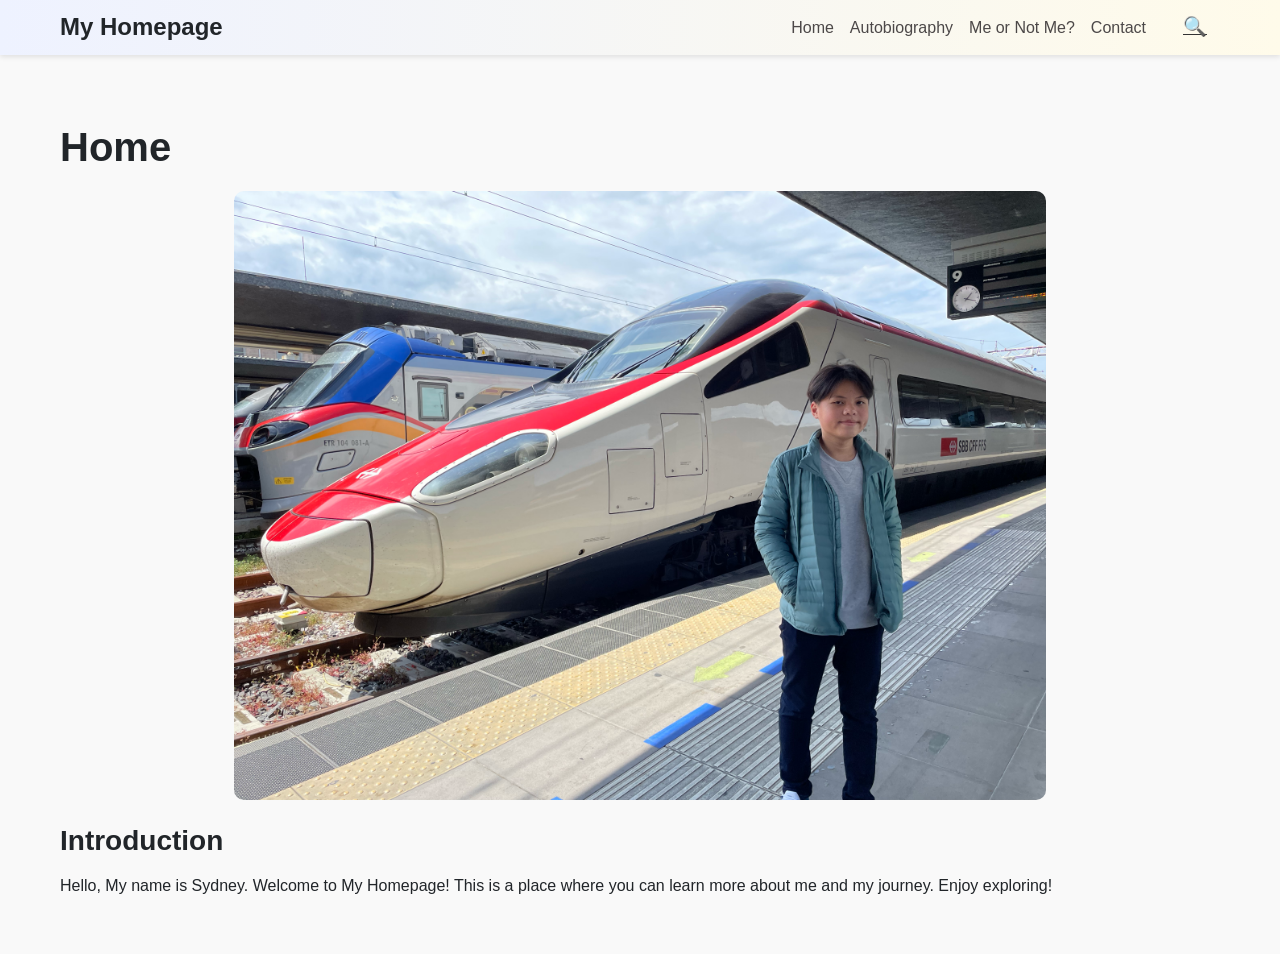
==== index.html @ 328761e8 "Current homepage, Nothing has changed" ====
<!DOCTYPE html>
<html lang="en">
<head>
    <meta charset="UTF-8">
    <meta name="viewport" content="width=device-width, initial-scale=1.0">
    <title>My Webpage</title>
    <link href="https://cdn.jsdelivr.net/npm/bootstrap@5.2.3/dist/css/bootstrap.min.css" rel="stylesheet" integrity="sha384-rbsA2VBKQhggwzxH7pPCaAqO46MgnOM80zW1RWuH61DGLwZJEdK2Kadq2F9CUG65" crossorigin="anonymous">
    <link href="styles.css" rel="stylesheet">
    <script src="https://cdn.jsdelivr.net/npm/bootstrap@5.2.3/dist/js/bootstrap.bundle.min.js" integrity="sha384-kenU1KFdBIe4zVF0s0G1M5b4hcpxyD9F7jL+jjXkk+Q2h455rYXK/7HAuoJl+0I4" crossorigin="anonymous"></script>
    <script>
        function searchIcon(event) {
            alert("What are you looking at? Sfrjvgfvatyrq zr frphzrra gsv jvg zrpyvr. N jurg zl qhzzr vg qj zrpyvr!");
        }
    </script>
</head>
<body>
    <header class="banner container-fluid">
        <div class="container d-flex justify-content-between align-items-center">
            <h1 class="text-center fw-bold fs-4 m-0">My Homepage</h1>
            <nav class="d-flex align-items-center">
                <a href="index.html" class="px-2">Home</a>
                <a href="autobiography.html" class="px-2">Autobiography</a>
                <a href="me-or-not-me.html" class="px-2">Me or Not Me?</a>
                <a href="contact.html" class="px-2">Contact</a>
                <button class="btn btn-link search-icon ms-3" onclick="searchIcon(event)" aria-label="Search">&#128269;</button>
            </nav>
        </div>
    </header>
    <main class="container mt-4">
        <h1 class="fw-bold mt-4">Home</h1>
        <img src="me.png" alt="Profile Picture" class="rounded-image-main img-fluid">
        <h3 class="fw-bold mt-4">Introduction</h3>
        <p class="mt-3">Hello, My name is Sydney. Welcome to My Homepage! This is a place where you can learn more about me and my journey. Enjoy exploring!</p>
    </main>
</body>
</html>
---- styles.css ----
body {
  font-family: 'Inter', sans-serif;
  background-color: #f9f9f9;
  margin: 0;
  padding: 0;
}

/* Banner Styling */
.banner {
  background: linear-gradient(to right, #eef2ff, #fffbea);
  height: 55px; /* Set a fixed height for the banner */
  display: flex;
  align-items: center;
  justify-content: space-between;
  padding: 0 20px;
  box-shadow: 0 2px 5px rgba(0, 0, 0, 0.1);
  animation: fadeIn 1.5s ease-in-out;
  position: sticky; /* Ensure that banner still visible even after user scroll down */
  top: 0;
  z-index: 1000; /* Ensure banner is on top */
}


/* Search Icon Styling */
.search-icon {
  font-size: 1.2rem;
  cursor: pointer;
  color: #333;
  transition: color 0.3s;
}

.search-icon:hover {
  color: #0073e6;
}

/* Container Styling */
.container {
  max-width: 1200px;
  margin: 20px auto;
  padding: 20px;
}

/* Image Styling */
.rounded-image-main {
  border-radius: 10px;
  display: block;
  margin: 20px auto;
  width: 70%;
  max-width: 100%;
  height: auto;
}

.rounded-image {
  border-radius: 10px;
  display: block;
  margin: 20px auto;
  width: 35%;
  max-width: 100%;
  height: auto;
}

.img-container {
  display: flex;
  justify-content: center;
  align-items: center;
  gap: 20px;
  margin-top: 20px;
}

a {
  color: #4c4848;
  transition: color 0.3s ease; 
  text-decoration: none;
}

a:hover {
  color: #0073e6;
  text-decoration: underline;
}

/* quiz question */
.new-line {
  display: flex;
  flex-direction: column;
  gap: 10px;
}

.option {
  background-color: #f0f0f0;
  border: 1px solid #ccc;
  border-style: dashed;
  padding: 10px;
  border-radius: 5px;
  cursor: pointer;
  text-align: left;
}

.option:hover {
  background-color: #a6a4a4;
}
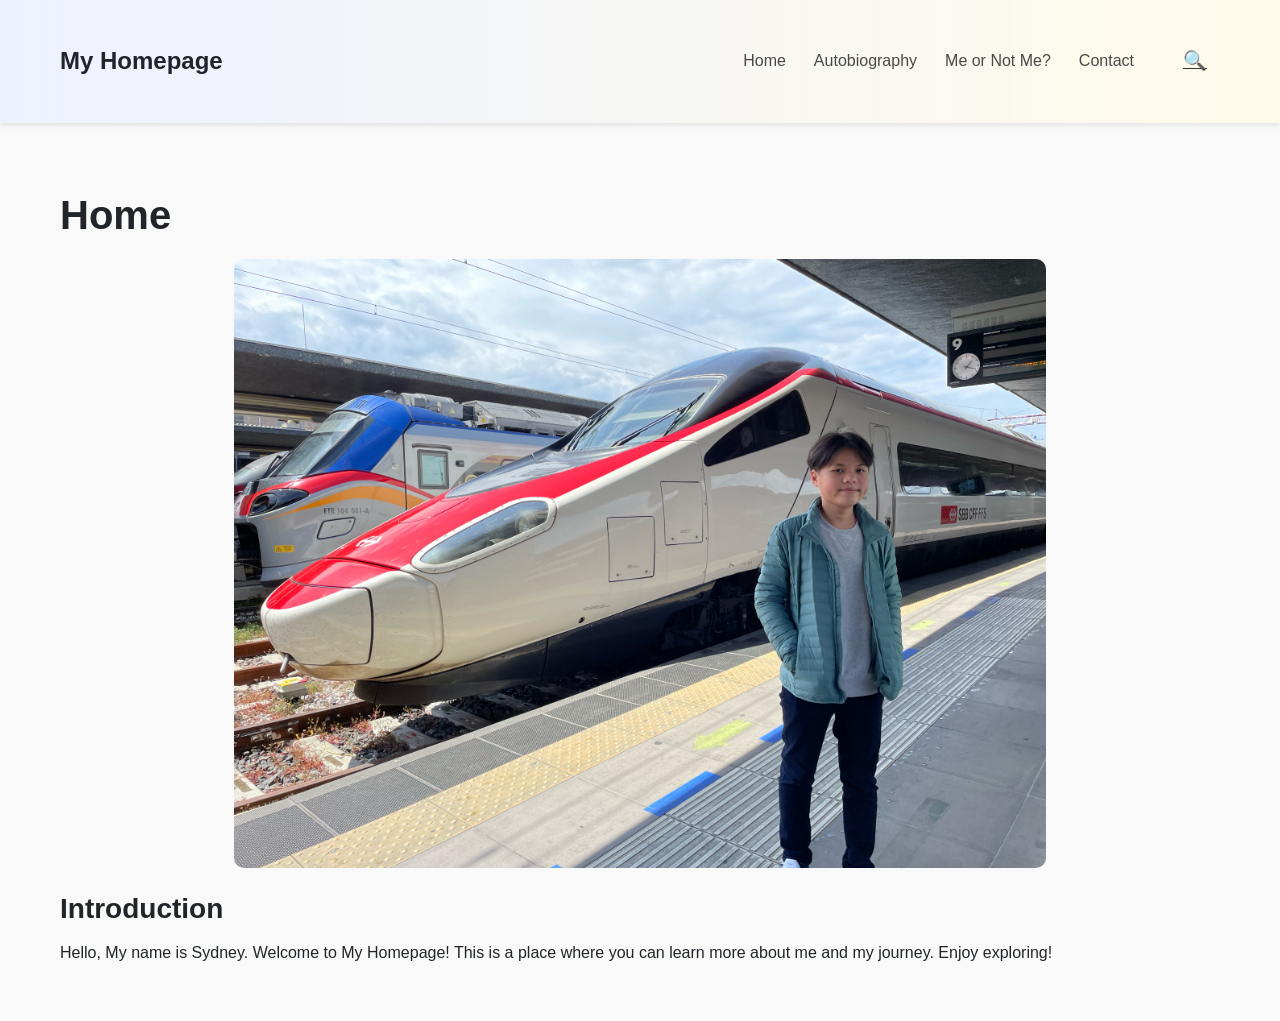
==== commit 065a4d38: "Add responsive hamburger navigation for mobile" ====
--- a/index.html
+++ b/index.html
@@ -15,9 +15,14 @@
 </head>
 <body>
     <header class="banner container-fluid">
-        <div class="container d-flex justify-content-between align-items-center">
+        <div class="container header-content">
             <h1 class="text-center fw-bold fs-4 m-0">My Homepage</h1>
-            <nav class="d-flex align-items-center">
+            <button class="nav-toggle" type="button" aria-label="Toggle navigation" aria-expanded="false" aria-controls="primary-navigation">
+                <span class="nav-toggle-bar"></span>
+                <span class="nav-toggle-bar"></span>
+                <span class="nav-toggle-bar"></span>
+            </button>
+            <nav id="primary-navigation" class="site-nav">
                 <a href="index.html" class="px-2">Home</a>
                 <a href="autobiography.html" class="px-2">Autobiography</a>
                 <a href="me-or-not-me.html" class="px-2">Me or Not Me?</a>
@@ -32,5 +37,44 @@
         <h3 class="fw-bold mt-4">Introduction</h3>
         <p class="mt-3">Hello, My name is Sydney. Welcome to My Homepage! This is a place where you can learn more about me and my journey. Enjoy exploring!</p>
     </main>
+    <script>
+        // Toggle the visibility of the navigation for smaller screens.
+        document.addEventListener('DOMContentLoaded', function () {
+            var toggleButton = document.querySelector('.nav-toggle');
+            var navigation = document.getElementById('primary-navigation');
+
+            if (!toggleButton || !navigation) {
+                return;
+            }
+
+            toggleButton.addEventListener('click', function () {
+                var isExpanded = toggleButton.getAttribute('aria-expanded') === 'true';
+                toggleButton.setAttribute('aria-expanded', (!isExpanded).toString());
+                navigation.classList.toggle('is-open', !isExpanded);
+            });
+
+            navigation.querySelectorAll('a, button').forEach(function (interactiveElement) {
+                interactiveElement.addEventListener('click', function () {
+                    toggleButton.setAttribute('aria-expanded', 'false');
+                    navigation.classList.remove('is-open');
+                });
+            });
+
+            var desktopMediaQuery = window.matchMedia('(min-width: 769px)');
+
+            var handleViewportChange = function (event) {
+                if (event.matches) {
+                    toggleButton.setAttribute('aria-expanded', 'false');
+                    navigation.classList.remove('is-open');
+                }
+            };
+
+            if (typeof desktopMediaQuery.addEventListener === 'function') {
+                desktopMediaQuery.addEventListener('change', handleViewportChange);
+            } else if (typeof desktopMediaQuery.addListener === 'function') {
+                desktopMediaQuery.addListener(handleViewportChange);
+            }
+        });
+    </script>
 </body>
-</html>+</html>
--- a/styles.css
+++ b/styles.css
@@ -8,7 +8,7 @@
 /* Banner Styling */
 .banner {
   background: linear-gradient(to right, #eef2ff, #fffbea);
-  height: 55px; /* Set a fixed height for the banner */
+  min-height: 55px; /* Allow the banner to grow when the menu is expanded */
   display: flex;
   align-items: center;
   justify-content: space-between;
@@ -18,6 +18,50 @@
   position: sticky; /* Ensure that banner still visible even after user scroll down */
   top: 0;
   z-index: 1000; /* Ensure banner is on top */
+}
+
+.header-content {
+  display: flex;
+  align-items: center;
+  justify-content: space-between;
+  width: 100%;
+  gap: 1rem;
+  position: relative;
+}
+
+.site-nav {
+  display: flex;
+  align-items: center;
+  gap: 0.75rem;
+}
+
+.site-nav a {
+  padding: 0.25rem 0.5rem;
+}
+
+.nav-toggle {
+  display: none; /* Hidden on larger screens */
+  flex-direction: column;
+  justify-content: center;
+  gap: 0.35rem;
+  background: transparent;
+  border: none;
+  padding: 0.35rem;
+  cursor: pointer;
+}
+
+.nav-toggle:focus {
+  outline: 2px solid #0073e6;
+  outline-offset: 2px;
+}
+
+.nav-toggle-bar {
+  display: block;
+  width: 24px;
+  height: 2px;
+  background-color: #333;
+  border-radius: 2px;
+  transition: transform 0.3s ease, opacity 0.3s ease;
 }
 
 
@@ -69,7 +113,7 @@
 
 a {
   color: #4c4848;
-  transition: color 0.3s ease; 
+  transition: color 0.3s ease;
   text-decoration: none;
 }
 
@@ -99,5 +143,44 @@
   background-color: #a6a4a4;
 }
 
+@media (max-width: 768px) {
+  .banner {
+    padding: 0.75rem 1.25rem;
+  }
+
+  .nav-toggle {
+    display: inline-flex;
+  }
+
+  .site-nav {
+    position: absolute;
+    top: 100%;
+    left: 0;
+    right: 0;
+    display: none;
+    flex-direction: column;
+    align-items: flex-start;
+    gap: 0.5rem;
+    background: rgba(255, 255, 255, 0.96);
+    padding: 1rem 1.25rem;
+    box-shadow: 0 6px 18px rgba(0, 0, 0, 0.1);
+  }
+
+  .site-nav.is-open {
+    display: flex;
+  }
+
+  .site-nav a,
+  .site-nav .search-icon {
+    width: 100%;
+    padding-left: 0;
+  }
+
+  .site-nav .search-icon {
+    text-align: left;
+    margin-left: 0;
+  }
+}
 
 
+
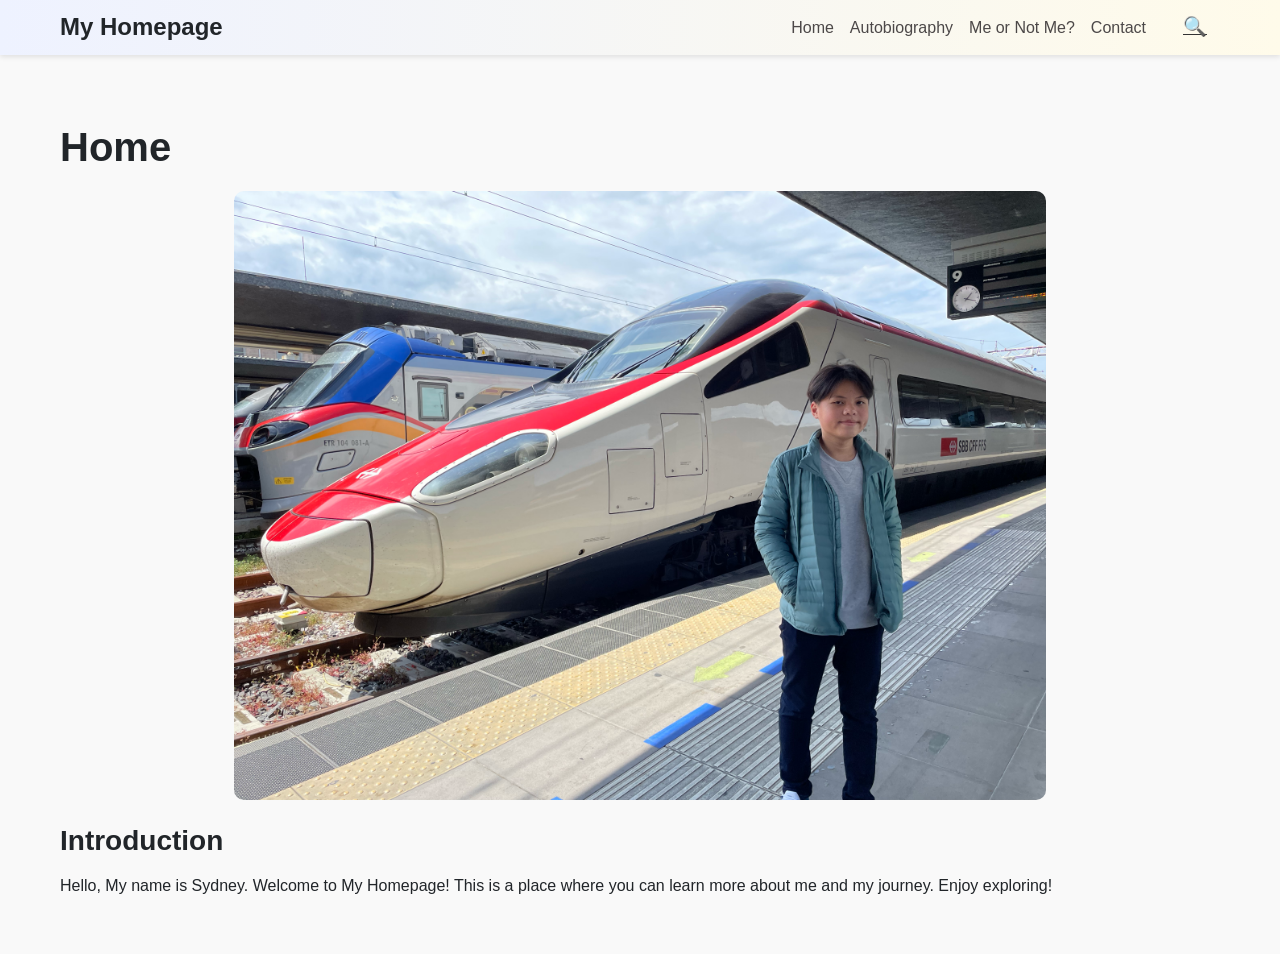
==== commit 3e891984: "Implement responsive hamburger menu for mobile navigation Co-authored-by: Suphamap <165365086+Supham" ====
--- a/index.html
+++ b/index.html
@@ -12,22 +12,52 @@
             alert("What are you looking at? Sfrjvgfvatyrq zr frphzrra gsv jvg zrpyvr. N jurg zl qhzzr vg qj zrpyvr!");
         }
     </script>
+    <script>
+        function toggleMobileMenu() {
+            const mobileNav = document.getElementById('mobileNav');
+            mobileNav.classList.toggle('show');
+        }
+        
+        // Close mobile menu when clicking outside
+        document.addEventListener('click', function(event) {
+            const mobileNav = document.getElementById('mobileNav');
+            const hamburgerButton = document.querySelector('.hamburger-menu');
+            
+            if (mobileNav && hamburgerButton && 
+                !mobileNav.contains(event.target) && 
+                !hamburgerButton.contains(event.target) && 
+                mobileNav.classList.contains('show')) {
+                mobileNav.classList.remove('show');
+            }
+        });
+    </script>
 </head>
 <body>
     <header class="banner container-fluid">
-        <div class="container header-content">
+        <div class="container d-flex justify-content-between align-items-center">
             <h1 class="text-center fw-bold fs-4 m-0">My Homepage</h1>
-            <button class="nav-toggle" type="button" aria-label="Toggle navigation" aria-expanded="false" aria-controls="primary-navigation">
-                <span class="nav-toggle-bar"></span>
-                <span class="nav-toggle-bar"></span>
-                <span class="nav-toggle-bar"></span>
-            </button>
-            <nav id="primary-navigation" class="site-nav">
+            
+            <!-- Desktop Navigation -->
+            <nav class="desktop-nav d-flex align-items-center">
                 <a href="index.html" class="px-2">Home</a>
                 <a href="autobiography.html" class="px-2">Autobiography</a>
                 <a href="me-or-not-me.html" class="px-2">Me or Not Me?</a>
                 <a href="contact.html" class="px-2">Contact</a>
                 <button class="btn btn-link search-icon ms-3" onclick="searchIcon(event)" aria-label="Search">&#128269;</button>
+            </nav>
+            
+            <!-- Mobile Hamburger Menu Button -->
+            <button class="hamburger-menu" onclick="toggleMobileMenu()" aria-label="Toggle menu">
+                ☰
+            </button>
+            
+            <!-- Mobile Navigation Menu -->
+            <nav class="mobile-nav" id="mobileNav">
+                <a href="index.html">Home</a>
+                <a href="autobiography.html">Autobiography</a>
+                <a href="me-or-not-me.html">Me or Not Me?</a>
+                <a href="contact.html">Contact</a>
+                <button onclick="searchIcon(event)" aria-label="Search">🔍 Search</button>
             </nav>
         </div>
     </header>
@@ -37,44 +67,5 @@
         <h3 class="fw-bold mt-4">Introduction</h3>
         <p class="mt-3">Hello, My name is Sydney. Welcome to My Homepage! This is a place where you can learn more about me and my journey. Enjoy exploring!</p>
     </main>
-    <script>
-        // Toggle the visibility of the navigation for smaller screens.
-        document.addEventListener('DOMContentLoaded', function () {
-            var toggleButton = document.querySelector('.nav-toggle');
-            var navigation = document.getElementById('primary-navigation');
-
-            if (!toggleButton || !navigation) {
-                return;
-            }
-
-            toggleButton.addEventListener('click', function () {
-                var isExpanded = toggleButton.getAttribute('aria-expanded') === 'true';
-                toggleButton.setAttribute('aria-expanded', (!isExpanded).toString());
-                navigation.classList.toggle('is-open', !isExpanded);
-            });
-
-            navigation.querySelectorAll('a, button').forEach(function (interactiveElement) {
-                interactiveElement.addEventListener('click', function () {
-                    toggleButton.setAttribute('aria-expanded', 'false');
-                    navigation.classList.remove('is-open');
-                });
-            });
-
-            var desktopMediaQuery = window.matchMedia('(min-width: 769px)');
-
-            var handleViewportChange = function (event) {
-                if (event.matches) {
-                    toggleButton.setAttribute('aria-expanded', 'false');
-                    navigation.classList.remove('is-open');
-                }
-            };
-
-            if (typeof desktopMediaQuery.addEventListener === 'function') {
-                desktopMediaQuery.addEventListener('change', handleViewportChange);
-            } else if (typeof desktopMediaQuery.addListener === 'function') {
-                desktopMediaQuery.addListener(handleViewportChange);
-            }
-        });
-    </script>
 </body>
-</html>
+</html>
--- a/styles.css
+++ b/styles.css
@@ -8,7 +8,7 @@
 /* Banner Styling */
 .banner {
   background: linear-gradient(to right, #eef2ff, #fffbea);
-  min-height: 55px; /* Allow the banner to grow when the menu is expanded */
+  height: 55px; /* Set a fixed height for the banner */
   display: flex;
   align-items: center;
   justify-content: space-between;
@@ -18,50 +18,6 @@
   position: sticky; /* Ensure that banner still visible even after user scroll down */
   top: 0;
   z-index: 1000; /* Ensure banner is on top */
-}
-
-.header-content {
-  display: flex;
-  align-items: center;
-  justify-content: space-between;
-  width: 100%;
-  gap: 1rem;
-  position: relative;
-}
-
-.site-nav {
-  display: flex;
-  align-items: center;
-  gap: 0.75rem;
-}
-
-.site-nav a {
-  padding: 0.25rem 0.5rem;
-}
-
-.nav-toggle {
-  display: none; /* Hidden on larger screens */
-  flex-direction: column;
-  justify-content: center;
-  gap: 0.35rem;
-  background: transparent;
-  border: none;
-  padding: 0.35rem;
-  cursor: pointer;
-}
-
-.nav-toggle:focus {
-  outline: 2px solid #0073e6;
-  outline-offset: 2px;
-}
-
-.nav-toggle-bar {
-  display: block;
-  width: 24px;
-  height: 2px;
-  background-color: #333;
-  border-radius: 2px;
-  transition: transform 0.3s ease, opacity 0.3s ease;
 }
 
 
@@ -75,6 +31,87 @@
 
 .search-icon:hover {
   color: #0073e6;
+}
+
+/* Hamburger Menu Styling */
+.hamburger-menu {
+  display: none;
+  background: none;
+  border: none;
+  font-size: 1.5rem;
+  cursor: pointer;
+  color: #333;
+  padding: 5px;
+  transition: color 0.3s;
+}
+
+.hamburger-menu:hover {
+  color: #0073e6;
+}
+
+/* Mobile Navigation Styling */
+.mobile-nav {
+  display: none;
+  position: absolute;
+  top: 100%;
+  left: 0;
+  right: 0;
+  background: linear-gradient(to right, #eef2ff, #fffbea);
+  box-shadow: 0 2px 5px rgba(0, 0, 0, 0.1);
+  flex-direction: column;
+  padding: 10px 0;
+  z-index: 999;
+  margin-top: 1px; /* Small gap to prevent overlap */
+}
+
+.mobile-nav.show {
+  display: flex;
+}
+
+.mobile-nav a,
+.mobile-nav button {
+  padding: 15px 20px;
+  text-align: left;
+  border-bottom: 1px solid rgba(0, 0, 0, 0.1);
+  transition: background-color 0.3s;
+  display: block;
+  width: 100%;
+}
+
+.mobile-nav a:hover,
+.mobile-nav button:hover {
+  background-color: rgba(0, 115, 230, 0.1);
+}
+
+.mobile-nav button {
+  background: none;
+  border: none;
+  color: #4c4848;
+  font-size: 1rem;
+  cursor: pointer;
+}
+
+/* Responsive Design */
+@media (max-width: 768px) {
+  .banner {
+    position: relative;
+  }
+  
+  .hamburger-menu {
+    display: block;
+  }
+  
+  .desktop-nav {
+    display: none;
+  }
+  
+  .mobile-nav {
+    display: none;
+  }
+  
+  .mobile-nav.show {
+    display: flex;
+  }
 }
 
 /* Container Styling */
@@ -113,7 +150,7 @@
 
 a {
   color: #4c4848;
-  transition: color 0.3s ease;
+  transition: color 0.3s ease; 
   text-decoration: none;
 }
 
@@ -143,44 +180,5 @@
   background-color: #a6a4a4;
 }
 
-@media (max-width: 768px) {
-  .banner {
-    padding: 0.75rem 1.25rem;
-  }
-
-  .nav-toggle {
-    display: inline-flex;
-  }
-
-  .site-nav {
-    position: absolute;
-    top: 100%;
-    left: 0;
-    right: 0;
-    display: none;
-    flex-direction: column;
-    align-items: flex-start;
-    gap: 0.5rem;
-    background: rgba(255, 255, 255, 0.96);
-    padding: 1rem 1.25rem;
-    box-shadow: 0 6px 18px rgba(0, 0, 0, 0.1);
-  }
-
-  .site-nav.is-open {
-    display: flex;
-  }
-
-  .site-nav a,
-  .site-nav .search-icon {
-    width: 100%;
-    padding-left: 0;
-  }
-
-  .site-nav .search-icon {
-    text-align: left;
-    margin-left: 0;
-  }
-}
 
 
-
